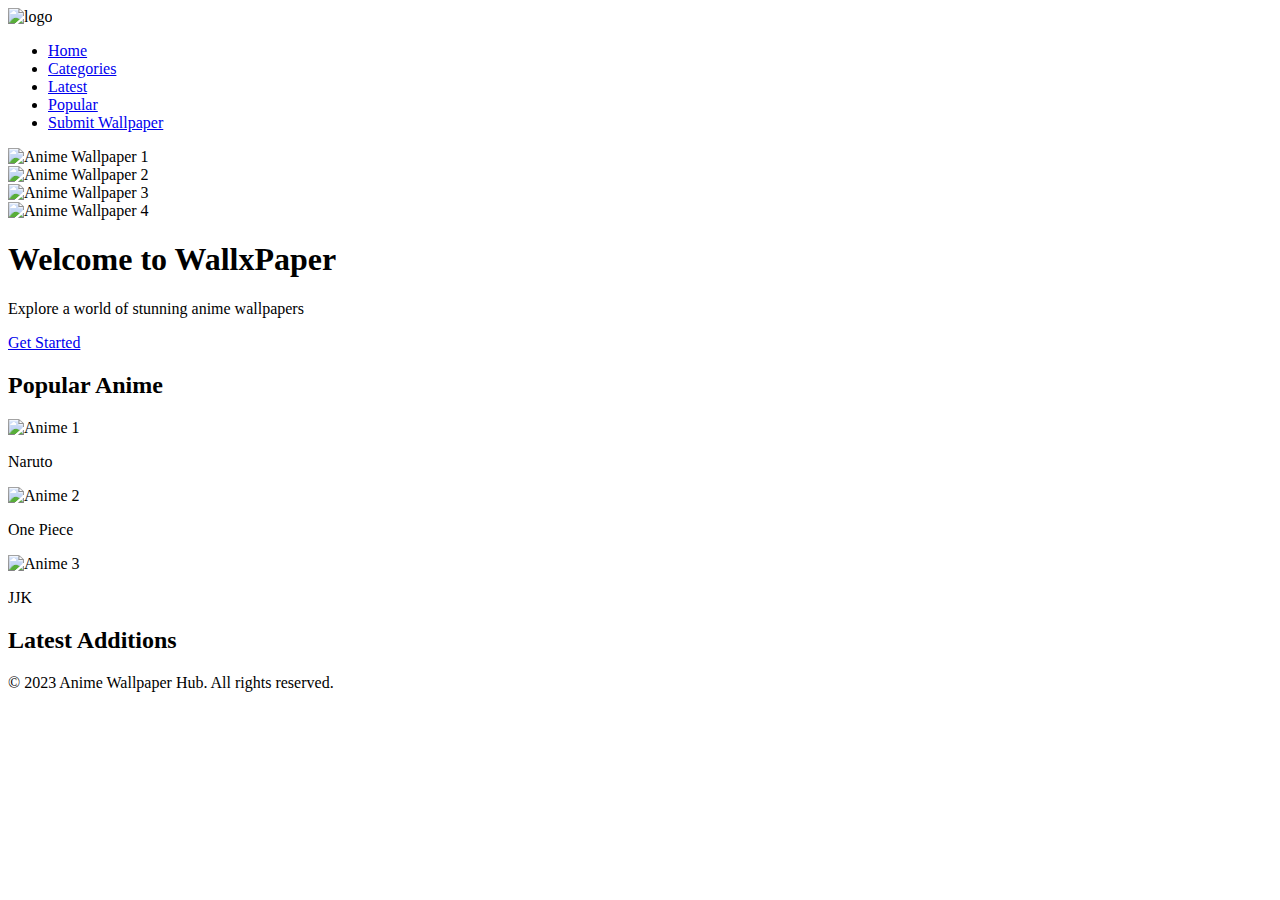
==== index.html @ 0eadab35 "Update index.html" ====
<!DOCTYPE html>
<html>
<head>
    <meta charset="UTF-8">
    <meta name="viewport" content="width=device-width, initial-scale=1.0">
    <title>HD Anime Wallpapers</title>
    <link rel="stylesheet" href="style.css">

<script src="script.js">
</script>
</head>
<body>
    <header>
        <div class="logo"><img src="/images/logo1.png"alt="logo"></div>
    </header>
    
    <nav>
        <ul>
            <li><a href="#">Home</a></li>
            <li><a href="#">Categories</a></li>
            <li><a href="#">Latest</a></li>
            <li><a href="#">Popular</a></li>
            <li><a href="#">Submit Wallpaper</a></li>
        </ul>
    </nav>

<section class="hero">
        <div class="image-slider">
            <div class="slide">
                <img src="images/hero/1.jpg" alt="Anime Wallpaper 1">
            </div>
            <div class="slide">
                <img src="images/hero/2.jpg" alt="Anime Wallpaper 2">
            </div>
            <div class="slide">
               <img src="images/hero/3.jpg" alt="Anime Wallpaper 3">
            </div>
            <div class="slide">
               <img src="images/hero/4.jpg" alt="Anime Wallpaper 4">
            </div>
            <!-- Add more slides as needed -->
        </div>
        <div class="hero-content">
            <h1>Welcome to WallxPaper</h1>
            <p>Explore a world of stunning anime wallpapers</p>
            <a href="#" class="cta-button">Get Started</a>
        </div>
    </section>
    
<main>    
<section class="popular-anime">
    <h2>Popular Anime</h2>
    <div class="anime-items">
        <div class="anime-item">
            <img src="images/hero/naruto.jpg" alt="Anime 1">
            <p>Naruto</p>
        </div>
        <div class="anime-item">
            <img src="images/hero/one-piece.jpg" alt="Anime 2">
            <p>One Piece</p>
        </div>
        <div class="anime-item">
            <img src="images/hero/jjk.jpg" alt="Anime 3">
            <p>JJK</p>
        </div>
        <!-- Add more anime items as needed -->
    </div>
</section>

<section class="latest-additions">
    <h2>Latest Additions</h2>
    <div class="latest-wallpapers" id="wallpapers-container">
        <!-- Wallpapers will be dynamically loaded here -->
    </div>
</section>


</main>

    
    <footer>
        &copy; 2023 Anime Wallpaper Hub. All rights reserved.
    </footer>
  


</body>
</html>
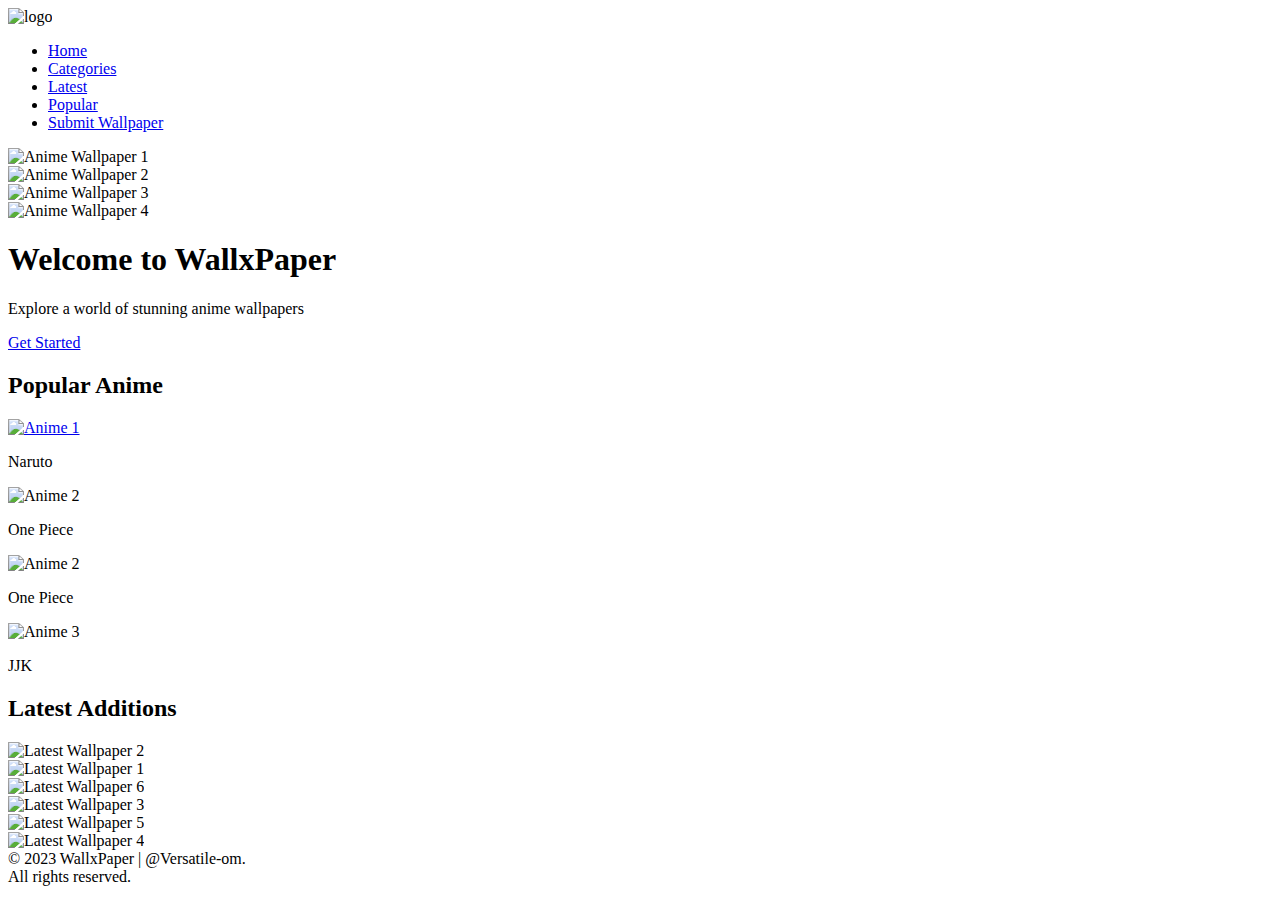
==== commit e3a081ec: "Update index.html" ====
--- a/index.html
+++ b/index.html
@@ -16,13 +16,26 @@
     
     <nav>
         <ul>
-            <li><a href="#">Home</a></li>
-            <li><a href="#">Categories</a></li>
-            <li><a href="#">Latest</a></li>
+            <li><a href="index.html">Home</a></li>
+            <li><a href="#popular">Categories</a></li>
+            <li><a href="#latest">Latest</a></li>
             <li><a href="#">Popular</a></li>
             <li><a href="#">Submit Wallpaper</a></li>
         </ul>
     </nav>
+    <!--
+<section class="categories" id="categories">
+   
+    <ul>
+        <li><a href="/naruto.html">Naruto</a></li>
+        <li><a href="#">One Peice</a></li>
+        <li><a href="#">Bleach</a></li>
+        <li><a href="#">Demon Slayer</a></li>
+        <li><a href="#">JJK</a></li>
+        <li><a href="#">Hunter X Hunter</a></li>
+    </ul>
+</section>-->
+
 
 <section class="hero">
         <div class="image-slider">
@@ -43,16 +56,17 @@
         <div class="hero-content">
             <h1>Welcome to WallxPaper</h1>
             <p>Explore a world of stunning anime wallpapers</p>
-            <a href="#" class="cta-button">Get Started</a>
+            <a href="#popular" class="cta-button">Get Started</a>
         </div>
     </section>
     
 <main>    
-<section class="popular-anime">
+<section class="popular-anime" id="popular">
     <h2>Popular Anime</h2>
     <div class="anime-items">
         <div class="anime-item">
-            <img src="images/hero/naruto.jpg" alt="Anime 1">
+           <a href="naruto.html">
+            <img src="images/naruto/img01.jpg" alt="Anime 1"></a>
             <p>Naruto</p>
         </div>
         <div class="anime-item">
@@ -60,29 +74,106 @@
             <p>One Piece</p>
         </div>
         <div class="anime-item">
+           <img src="images/hero/one-piece.jpg" alt="Anime 2">
+           <p>One Piece</p>
+        </div>
+      </div>
+      <div class="anime-items">
+        <div class="anime-item">
             <img src="images/hero/jjk.jpg" alt="Anime 3">
             <p>JJK</p>
         </div>
-        <!-- Add more anime items as needed -->
+      </div>
+    
+</section>
+
+<section class="latest-additions" id="latest">
+    <h2>Latest Additions</h2>
+    <div class="latest-wallpapers" id="wallpapers-container">
+        <!-- Wallpapers will be dynamically loaded here by JavaScript -->
     </div>
 </section>
 
-<section class="latest-additions">
-    <h2>Latest Additions</h2>
-    <div class="latest-wallpapers" id="wallpapers-container">
-        <!-- Wallpapers will be dynamically loaded here -->
-    </div>
-</section>
 
 
 </main>
 
     
     <footer>
-        &copy; 2023 Anime Wallpaper Hub. All rights reserved.
+        &copy; 2023 WallxPaper | @Versatile-om.<br> All rights reserved.
     </footer>
   
 
+<script>
+   // Simulated array of latest wallpapers (you should replace this with your data)
+const latestWallpapers = [
+    { src: '/images/1.jpg', alt: 'Latest Wallpaper 1' ,downloadPath: '/images/1.jpg'},
+    { src: 'images/2.jpg', alt: 'Latest Wallpaper 2',downloadPath: '/images/2.jpg' },
+    { src: 'images/3.jpg', alt: 'Latest Wallpaper 3' ,downloadPath: '/images/3.jpg'},
+    { src: '/images/4.jpg', alt: 'Latest Wallpaper 4' ,downloadPath: '/images/4.jpg'},
+    { src: 'images/5.jpg', alt: 'Latest Wallpaper 5' ,downloadPath: '/images/5.jpg'},
+    { src: 'images/6.jpg', alt: 'Latest Wallpaper 6', downloadPath: '/images/6.jpg' },
+    // Add more wallpapers as needed
+];
 
+
+function createWallpaperElement(wallpaper) {
+    const wallpaperElement = document.createElement('div');
+    wallpaperElement.classList.add('l-wallpaper');
+
+    const img = document.createElement('img');
+    img.src = wallpaper.src;
+    img.alt = wallpaper.alt;
+
+    const downloadLink = document.createElement('a');
+    downloadLink.href = wallpaper.downloadPath;
+    downloadLink.classList.add('download-button'); // Add the 'download-button' class
+
+    wallpaperElement.appendChild(img);
+    wallpaperElement.appendChild(downloadLink);
+
+    return wallpaperElement;
+}
+
+
+
+// Function to shuffle the array randomly
+function shuffleArray(array) {
+    for (let i = array.length - 1; i > 0; i--) {
+        const j = Math.floor(Math.random() * (i + 1));
+        [array[i], array[j]] = [array[j], array[i]];
+    }
+}
+
+// Function to add the latest wallpapers to the container in a grid layout
+function displayLatestWallpapers() {
+    const wallpapersContainer = document.getElementById('wallpapers-container');
+
+    shuffleArray(latestWallpapers); // Shuffle the array
+
+    let currentRow;
+    
+    latestWallpapers.forEach((wallpaper, index) => {
+        if (index % 2 === 0) {
+            currentRow = document.createElement('div');
+            currentRow.classList.add('wallpapers-row');
+        }
+
+        const wallpaperElement = createWallpaperElement(wallpaper);
+        currentRow.appendChild(wallpaperElement);
+
+        if (index % 2 === 1 || index === latestWallpapers.length - 1) {
+            wallpapersContainer.appendChild(currentRow);
+        }
+    });
+}
+
+// Call the function to display the latest wallpapers when the page loads
+document.addEventListener('DOMContentLoaded', displayLatestWallpapers);
+
+
+
+</script>
 </body>
-</html>
+        </html>
+        
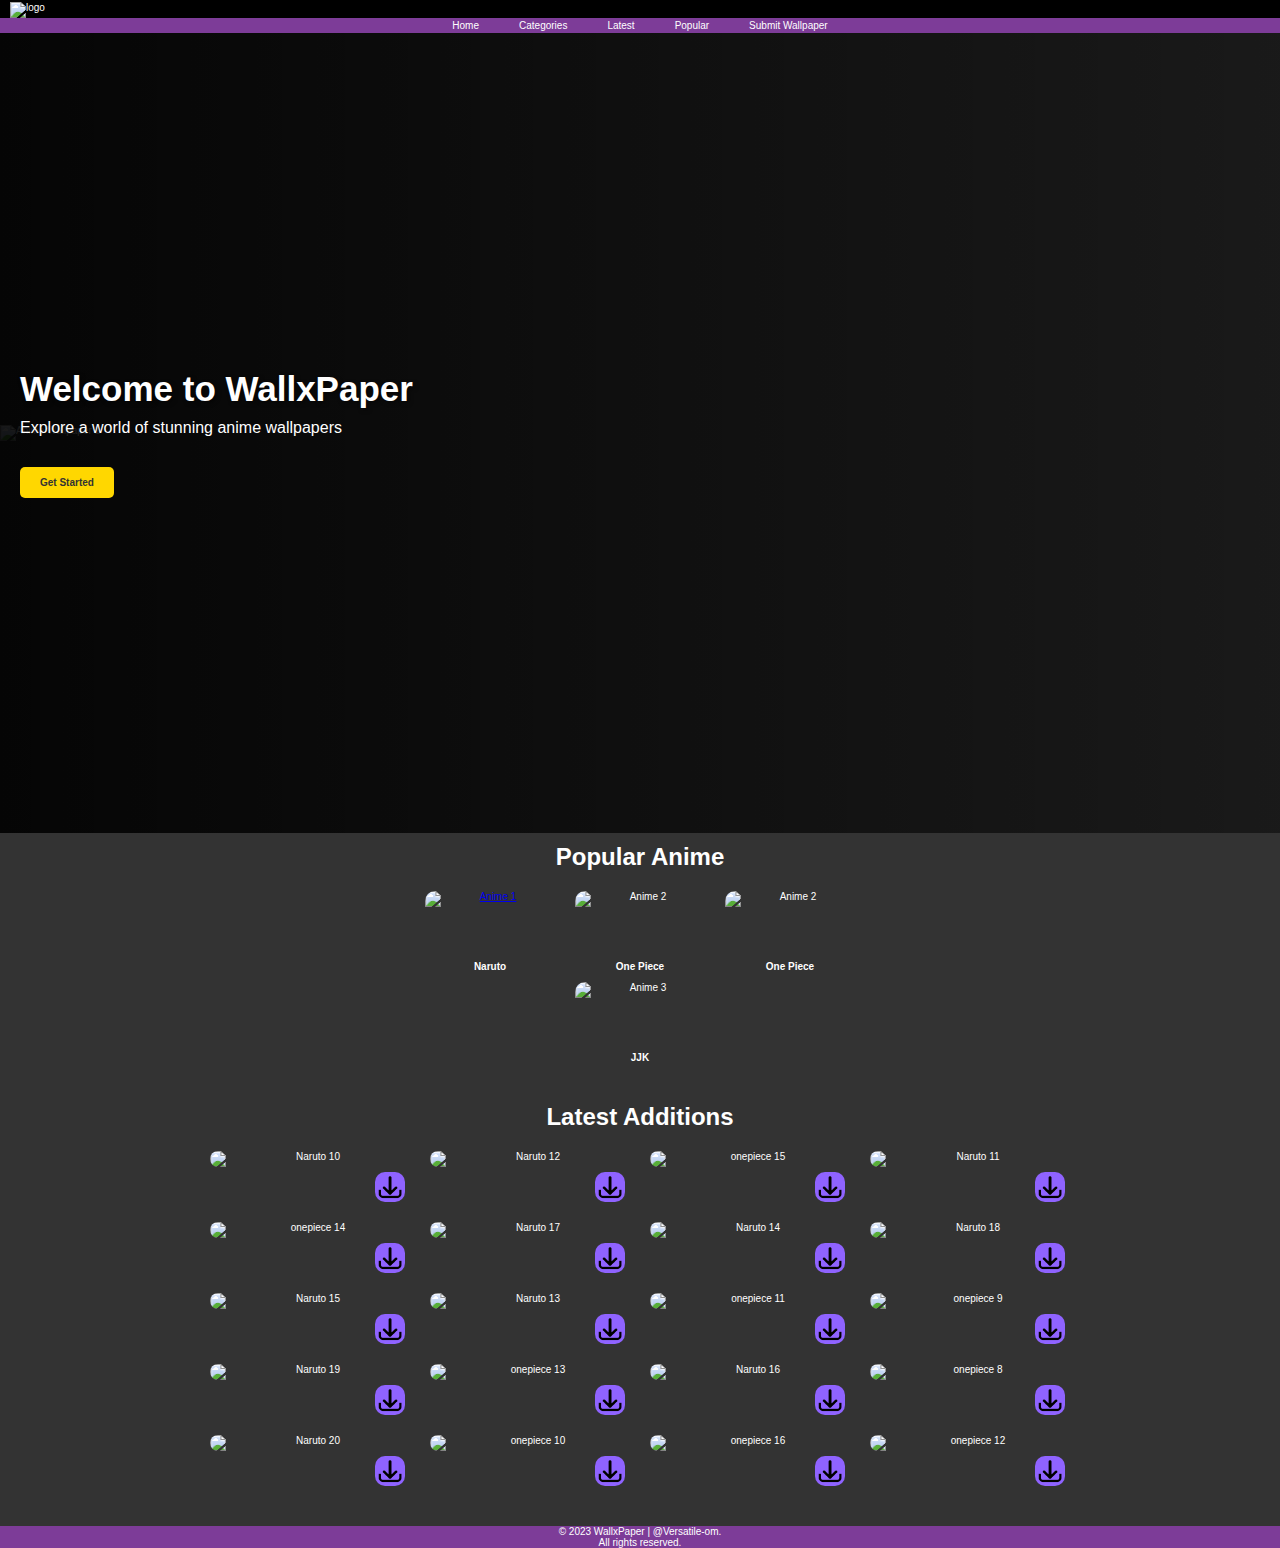
==== commit 5ee6b499: "Update index.html" ====
--- a/index.html
+++ b/index.html
@@ -107,14 +107,29 @@
 <script>
    // Simulated array of latest wallpapers (you should replace this with your data)
 const latestWallpapers = [
-    { src: '/images/1.jpg', alt: 'Latest Wallpaper 1' ,downloadPath: '/images/1.jpg'},
-    { src: 'images/2.jpg', alt: 'Latest Wallpaper 2',downloadPath: '/images/2.jpg' },
-    { src: 'images/3.jpg', alt: 'Latest Wallpaper 3' ,downloadPath: '/images/3.jpg'},
-    { src: '/images/4.jpg', alt: 'Latest Wallpaper 4' ,downloadPath: '/images/4.jpg'},
-    { src: 'images/5.jpg', alt: 'Latest Wallpaper 5' ,downloadPath: '/images/5.jpg'},
-    { src: 'images/6.jpg', alt: 'Latest Wallpaper 6', downloadPath: '/images/6.jpg' },
+    { src: 'images/naruto/img10.jpg', alt: 'Naruto 10', downloadPath: 'images/naruto/img10.jpg' },
+    { src: 'images/naruto/img11.jpg', alt: 'Naruto 11', downloadPath: 'images/naruto/img11.jpg' },
+    { src: 'images/naruto/img12.jpg', alt: 'Naruto 12', downloadPath: 'images/naruto/img12.jpg' },
+    { src: 'images/naruto/img13.jpg', alt: 'Naruto 13', downloadPath: 'images/naruto/img13.jpg' },
+    { src: 'images/naruto/img14.jpg', alt: 'Naruto 14', downloadPath: 'images/naruto/img14.jpg' },
+    { src: 'images/naruto/img15.jpg', alt: 'Naruto 15', downloadPath: 'images/naruto/img15.jpg' },
+    { src: 'images/naruto/img16.jpg', alt: 'Naruto 16', downloadPath: 'images/naruto/img16.jpg' },
+    { src: 'images/naruto/img17.jpg', alt: 'Naruto 17', downloadPath: 'images/naruto/img17.jpg' },
+    { src: 'images/naruto/img18.jpg', alt: 'Naruto 18', downloadPath: 'images/naruto/img18.jpg' },
+    { src: 'images/naruto/img19.jpg', alt: 'Naruto 19', downloadPath: 'images/naruto/img19.jpg' },
+    { src: 'images/naruto/img20.jpg', alt: 'Naruto 20', downloadPath: 'images/naruto/img20.jpg' },
+        { src: 'images/onepiece/img08.jpg', alt: 'onepiece 8', downloadPath: 'images/onepiece/img08.jpg' },
+    { src: 'images/onepiece/img09.jpg', alt: 'onepiece 9', downloadPath: 'images/onepiece/img09.jpg' },
+    { src: 'images/onepiece/img10.jpg', alt: 'onepiece 10', downloadPath: 'images/onepiece/img10.jpg' },
+    { src: 'images/onepiece/img11.jpg', alt: 'onepiece 11', downloadPath: 'images/onepiece/img11.jpg' },
+    { src: 'images/onepiece/img12.jpg', alt: 'onepiece 12', downloadPath: 'images/onepiece/img12.jpg' },
+    { src: 'images/onepiece/img13.jpg', alt: 'onepiece 13', downloadPath: 'images/onepiece/img13.jpg' },
+    { src: 'images/onepiece/img14.jpg', alt: 'onepiece 14', downloadPath: 'images/onepiece/img14.jpg' },
+    { src: 'images/onepiece/img15.jpg', alt: 'onepiece 15', downloadPath: 'images/onepiece/img15.jpg' },
+    { src: 'images/onepiece/img16.jpg', alt: 'onepiece 16', downloadPath: 'images/onepiece/img16.jpg' },
     // Add more wallpapers as needed
 ];
+        
 
 
 function createWallpaperElement(wallpaper) {
--- a/style.css
+++ b/style.css
@@ -0,0 +1,300 @@
+/* Reset CSS */
+* {
+    margin: 0;
+    padding: 0;
+    font-size: 10px;
+    box-sizing: border-box;
+    font-family:Arial, Helvetica, sans-serif;
+}
+
+/*for smooth scroll*/
+@media screen and (prefers-reduced-motion: reduce) {
+	html {
+		scroll-mediabehavior: auto;
+	}
+}
+
+/* Main Background Color */
+body {
+   width:100%;
+    background-color: #333333; 
+    color: #fff; 
+}
+
+/* Header */
+header {
+    background-color: #000;
+    color: #fff;
+}
+
+.logo img {
+    width: 100px; 
+    height: auto;
+    margin-left: 10px;
+    margin-top:2px;
+}
+
+
+nav {
+    background-color: #7D3C98; 
+    color: #fff; 
+    display: flex;
+    justify-content: center;
+}
+
+nav ul {
+    list-style: none;
+    display: flex;
+    padding: 0;
+}
+
+nav li {
+   padding-top: 2px;
+   padding-bottom: 2px;
+    margin: 0 20px;
+}
+
+nav a {
+    color: #fff;
+    text-decoration: none;
+    font-size: 10px;
+}
+
+nav a:hover{
+   color:#FFD700;
+}
+
+
+/* Main Background Color */
+body {
+    background-color: #333333;
+    color: #fff; 
+}
+
+/* slider hero */
+.hero {
+    position: relative;
+    color: #fff;
+    display: flex;
+    align-items: center;
+    height: 800px;
+    overflow: hidden;
+}
+
+.image-slider {
+    width: 100%;
+    display: flex;
+    transition: transform 0.5s ease; /* Smooth slide transition */
+}
+
+.slide {
+    flex: 0 0 100%; /* Makes each slide occupy the entire width */
+}
+
+.slide img {
+    width: 100%;
+    height: 100%;
+    object-fit: cover;
+}
+
+.hero-content {
+    background: linear-gradient(90deg, rgba(0, 0, 0, 0.9) 0%, rgba(0, 0, 0, 0.5) 100%);
+    padding: 20px;
+    position: absolute;
+    left: 0;
+    top: 0;
+    height: 100%;
+    width:100%;
+    display: flex;
+    flex-direction: column;
+    justify-content: center;
+    align-items: flex-start;
+}
+
+.hero h1 {
+    font-size: 35px; 
+    font-weight: bold;
+    font-family: '.........', sans-serif; 
+    color: #fff;
+    text-shadow: 2px 2px 4px rgba(0, 0, 0, 0.5);
+}
+
+
+.hero p {
+    font-size: 16px;
+    margin: 10px 0;
+}
+
+.cta-button {
+    display: inline-block;
+    padding: 10px 20px;
+    background-color: #FFD700; 
+    color: #333333; 
+    text-decoration: none;
+    border-radius: 5px;
+    margin-top: 20px;
+    font-weight: bold;
+}
+
+.cta-button:hover {
+    background-color: #FFB700;
+}
+
+
+
+/* Main Content */
+.popular-anime {
+    background-color: #333333; /* Dark Grey */
+    color: #fff;
+    padding: 10px;
+    text-align: center;
+}
+
+.popular-anime h2 {
+    font-size: 24px;
+    font-weight: bold;
+    margin-bottom: 20px;
+}
+
+.anime-items {
+    display: flex; /* Use flexbox for horizontal layout */
+    justify-content: center; /* Center-align the items */
+}
+
+.anime-item {
+    text-align: center;
+    margin: 0 10px; /* Add spacing between items */
+}
+
+.anime-item img {
+    width:130px; /* Adjust image width */
+    height: 60px;
+    display: block;
+    object-fit: cover;
+    border-radius: 10px;
+    transition:0.5s;
+}
+.anime-item img:hover{
+   transform:scale(1.1,1.1);
+}
+.anime-item p {
+    font-weight: bold;
+    color: #fff;
+    margin: 10px 0;
+}
+
+/*Latest section*/
+.latest-additions {
+    background-color: #333333;
+    color: #fff;
+    padding: 20px;
+    text-align: center;
+}
+
+.latest-additions h2 {
+    font-size: 24px;
+    font-weight: bold;
+    margin-bottom: 20px;
+}
+
+.latest-wallpapers {
+    display: flex;
+    flex-wrap: wrap;
+    justify-content: center;
+}
+
+.latest-wallpapers .l-wallpaper {
+    margin: 0 10px; /* Add spacing between wallpapers */
+}
+
+.latest-wallpapers img {
+    width: 200px; 
+    height: auto;
+    display: block;
+    object-fit: cover;
+    border-radius: 10px;
+    transition: 0.8s;
+}
+.latest-wallpapers img:hover{
+   transform: scale(1.1,1.1);
+}
+/* Add this CSS to style the wallpapers in a grid layout */
+
+.latest-additions {
+    background-color: #333333;
+    color: #fff;
+    padding: 20px;
+    text-align: center;
+}
+
+.latest-additions h2 {
+    font-size: 24px;
+    font-weight: bold;
+    margin-bottom: 20px;
+}
+
+.wallpapers-row {
+    display: flex;
+    justify-content: center;
+    margin-bottom: 20px; /* Adjust the margin as needed to control spacing between rows */
+}
+
+.wallpaper {
+    margin: 0 10px; /* Adjust the margin as needed to control spacing between pictures */
+}
+.wallpaper:hover{
+   transform:scale(0.1,0.1);
+}
+
+.wallpaper img {
+    width: 200px; /* Adjust image width */
+    height: auto;
+    display: block;
+    object-fit: cover;
+    border-radius: 10px;
+}
+.download-button {
+    display: inline-block;
+    width: 30px;
+    height: 30px;
+    background: url('/images/download.jpg') no-repeat/* center center*/;
+    background-size: cover;
+    text-indent: -9999px;
+    overflow: hidden;
+    float: right;
+    margin-top:5px;
+    margin-right:5px;
+    border: none;
+    border-radius: 10px;
+    cursor: pointer;
+}
+/* Add more CSS for styling as needed */
+
+/* Add more CSS for styling as needed */
+
+
+/* Footer */
+footer {
+   text-align: center ;
+    background-color: #7D3C98; 
+    color: #fff;
+}
+
+
+
+/*.     pages.   */
+/* Default styles for wallpaper elements */
+.wallpaper {
+    width: 45%; /* Initially, two wallpapers in a row */
+    /* Other styles for wallpapers */
+}
+
+/* Media query for desktop mode */
+@media (min-width: 768px) {
+    .wallpaper {
+        width: 22%; /* Four wallpapers in a row on desktop */
+        /* Adjust the width to your preference */
+    }
+}
+
+    
